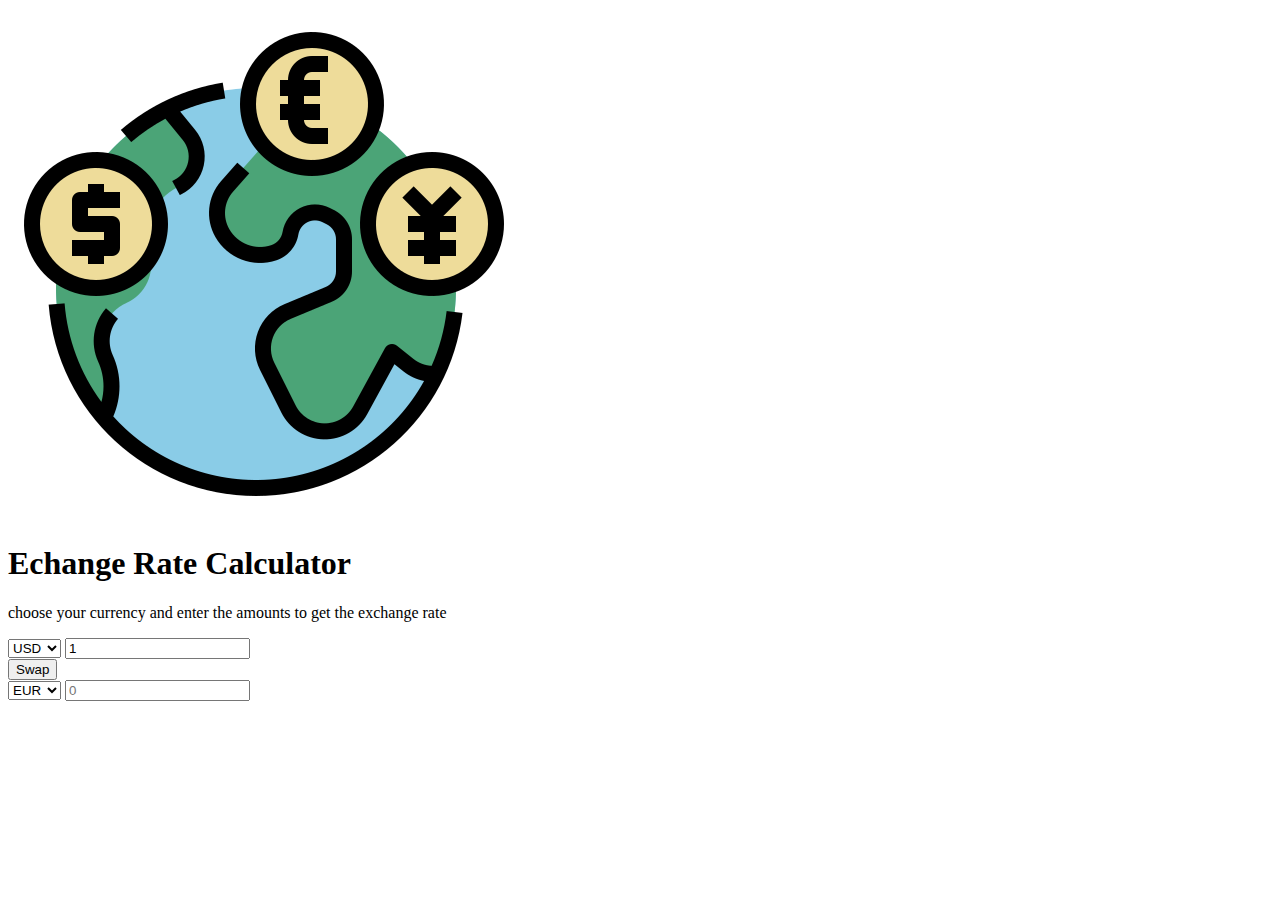
==== currencyConverter/index.html @ dea587a9 "project html" ====
<!DOCTYPE html>
<html lang="en">
<head>
    <meta charset="UTF-8">
    <meta name="viewport" content="width=device-width, initial-scale=1.0">
    <title>Currency Exchange Rate Calculator</title>
    <link rel="stylesheet" href="styles.css">
    <script type="text/javascript" src="script.js" defer></script>
</head>
<body>
    <img src="/currencyConverter/currency.png" alt="An image of the British Pound, US Dollar, 
    Chinese Yen and EU Euro in a multicolored logo">
    <h1>Echange Rate Calculator</h1>
    <p>choose your currency and enter the amounts to get the exchange rate</p>

    <div class="currency">
        <!--Currency Country Codes-->
        <select id="currency-one">
            <option value="AED">AED</option>
            <option value="ARS">ARS</option>
            <option value="AUD">AUD</option>
            <option value="BGN">BGN</option>
            <option value="BRL">BRL</option>
            <option value="BSD">BSD</option>
            <option value="CAD">CAD</option>
            <option value="CHF">CHF</option>
            <option value="CLP">CLP</option>
            <option value="CNY">CNY</option>
            <option value="COP">COP</option>
            <option value="CZK">CZK</option>
            <option value="DKK">DKK</option>
            <option value="DOP">DOP</option>
            <option value="EGP">EGP</option>
            <option value="EUR">EUR</option>
            <option value="FJD">FJD</option>
            <option value="GBP">GBP</option>
            <option value="GTQ">GTQ</option>
            <option value="HKD">HKD</option>
            <option value="HRK">HRK</option>
            <option value="HUF">HUF</option>
            <option value="IDR">IDR</option>
            <option value="ILS">ILS</option>
            <option value="INR">INR</option>
            <option value="ISK">ISK</option>
            <option value="JPY">JPY</option>
            <option value="KRW">KRW</option>
            <option value="KZT">KZT</option>
            <option value="MXN">MXN</option>
            <option value="MYR">MYR</option>
            <option value="NOK">NOK</option>
            <option value="NZD">NZD</option>
            <option value="PAB">PAB</option>
            <option value="PEN">PEN</option>
            <option value="PHP">PHP</option>
            <option value="PKR">PKR</option>
            <option value="PLN">PLN</option>
            <option value="PYG">PYG</option>
            <option value="RON">RON</option>
            <option value="RUB">RUB</option>
            <option value="SAR">SAR</option>
            <option value="SEK">SEK</option>
            <option value="SGD">SGD</option>
            <option value="THB">THB</option>
            <option value="TRY">TRY</option>
            <option value="TWD">TWD</option>
            <option value="UAH">UAH</option>
            <option value="USD" selected>USD</option>
            <option value="UYU">UYU</option>
            <option value="VND">VND</option>
            <option value="ZAR">ZAR</option>
        </select>
        <input type="number" id="amount-one" placeholder="0" value="1" />
      </div>

      <div class="swap-rate-container">
        <button class="button" id="rate">Swap</button>
        
        <div class="rate" id="rate"></div>
      </div>

      <div class="currency">
        <select id="currency-two">
        <!--Currency Country Codes-->
            <option value="AED">AED</option>
            <option value="ARS">ARS</option>
            <option value="AUD">AUD</option>
            <option value="BGN">BGN</option>
            <option value="BRL">BRL</option>
            <option value="BSD">BSD</option>
            <option value="CAD">CAD</option>
            <option value="CHF">CHF</option>
            <option value="CLP">CLP</option>
            <option value="CNY">CNY</option>
            <option value="COP">COP</option>
            <option value="CZK">CZK</option>
            <option value="DKK">DKK</option>
            <option value="DOP">DOP</option>
            <option value="EGP">EGP</option>
            <option value="EUR" selected>EUR</option>
            <option value="FJD">FJD</option>
            <option value="GBP">GBP</option>
            <option value="GTQ">GTQ</option>
            <option value="HKD">HKD</option>
            <option value="HRK">HRK</option>
            <option value="HUF">HUF</option>
            <option value="IDR">IDR</option>
            <option value="ILS">ILS</option>
            <option value="INR">INR</option>
            <option value="ISK">ISK</option>
            <option value="JPY">JPY</option>
            <option value="KRW">KRW</option>
            <option value="KZT">KZT</option>
            <option value="MXN">MXN</option>
            <option value="MYR">MYR</option>
            <option value="NOK">NOK</option>
            <option value="NZD">NZD</option>
            <option value="PAB">PAB</option>
            <option value="PEN">PEN</option>
            <option value="PHP">PHP</option>
            <option value="PKR">PKR</option>
            <option value="PLN">PLN</option>
            <option value="PYG">PYG</option>
            <option value="RON">RON</option>
            <option value="RUB">RUB</option>
            <option value="SAR">SAR</option>
            <option value="SEK">SEK</option>
            <option value="SGD">SGD</option>
            <option value="THB">THB</option>
            <option value="TRY">TRY</option>
            <option value="TWD">TWD</option>
            <option value="UAH">UAH</option>
            <option value="USD">USD</option>
            <option value="UYU">UYU</option>
            <option value="VND">VND</option>
            <option value="ZAR">ZAR</option>
        </select>
        <input type="number" id="amount-two" placeholder="0"/>
      </div>

 
    
</body>
</html>
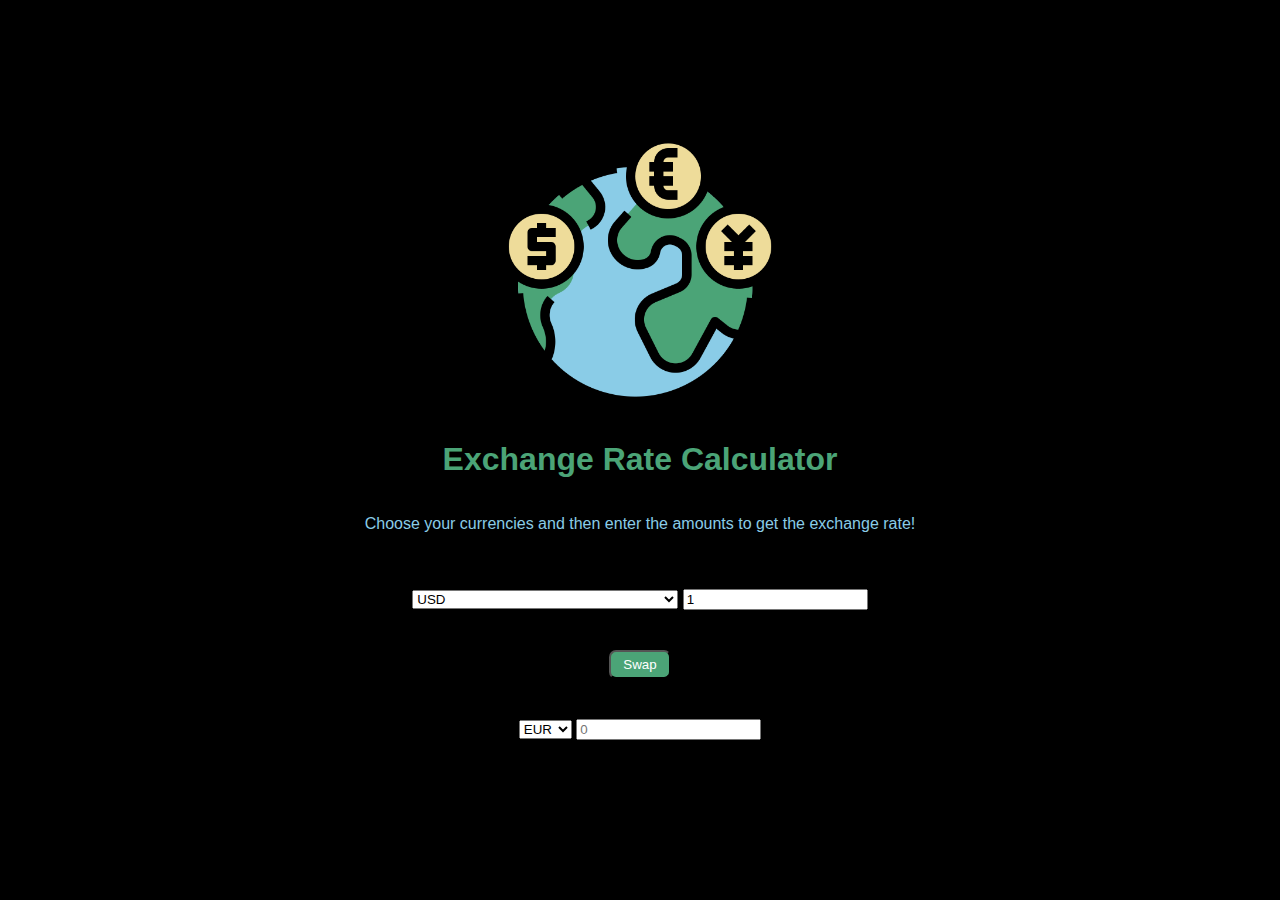
==== commit c7275e50: "css basic styling q" ====
--- a/currencyConverter/index.html
+++ b/currencyConverter/index.html
@@ -8,16 +8,16 @@
     <script type="text/javascript" src="script.js" defer></script>
 </head>
 <body>
-    <img src="/currencyConverter/currency.png" alt="An image of the British Pound, US Dollar, 
+    <img src="/currencyConverter/currency.png" class="img" alt="An image of the British Pound, US Dollar, 
     Chinese Yen and EU Euro in a multicolored logo">
-    <h1>Echange Rate Calculator</h1>
-    <p>choose your currency and enter the amounts to get the exchange rate</p>
+    <h1>Exchange Rate Calculator</h1>
+    <p>Choose your currencies and then enter the amounts to get the exchange rate!</p>
 
     <div class="currency">
         <!--Currency Country Codes-->
         <select id="currency-one">
-            <option value="AED">AED</option>
-            <option value="ARS">ARS</option>
+            <option value="AED">AED - United Arab Emirates UAE Dirham</option>
+            <option value="ARS">ARS </option>
             <option value="AUD">AUD</option>
             <option value="BGN">BGN</option>
             <option value="BRL">BRL</option>
@@ -33,7 +33,7 @@
             <option value="EGP">EGP</option>
             <option value="EUR">EUR</option>
             <option value="FJD">FJD</option>
-            <option value="GBP">GBP</option>
+            <option value="GBP">GBP - United Kingdom Pound Sterling</option>
             <option value="GTQ">GTQ</option>
             <option value="HKD">HKD</option>
             <option value="HRK">HRK</option>
@@ -74,7 +74,7 @@
 
       <div class="swap-rate-container">
         <button class="button" id="rate">Swap</button>
-        
+
         <div class="rate" id="rate"></div>
       </div>
 
--- a/currencyConverter/styles.css
+++ b/currencyConverter/styles.css
@@ -0,0 +1,46 @@
+:root {
+    --primary-color: #4ba477;
+    --secondary-color: #8acce7;
+}
+
+* {
+    box-sizing: border-box;
+}
+
+body {
+    background-color: #000;
+    display: flex;
+    font-family: Arial, Helvetica, sans-serif;
+    flex-direction: column;
+    align-items: center;
+    justify-content: center;
+    height: 100vh;
+    margin: 0;
+    padding: 15px;
+}
+
+h1 {
+    color: var(--primary-color);
+}
+
+p {
+    color: var(--secondary-color);
+}
+
+.button {
+    color: #fff;
+    background-color: var(--primary-color);
+    cursor: pointer;
+    border-radius: 7px;
+    font-size: 20px bold ;
+    padding: 5px 12px;
+}
+
+.img {
+    width: 300px;
+}
+
+.currency {
+    padding: 40px 0px;
+    
+}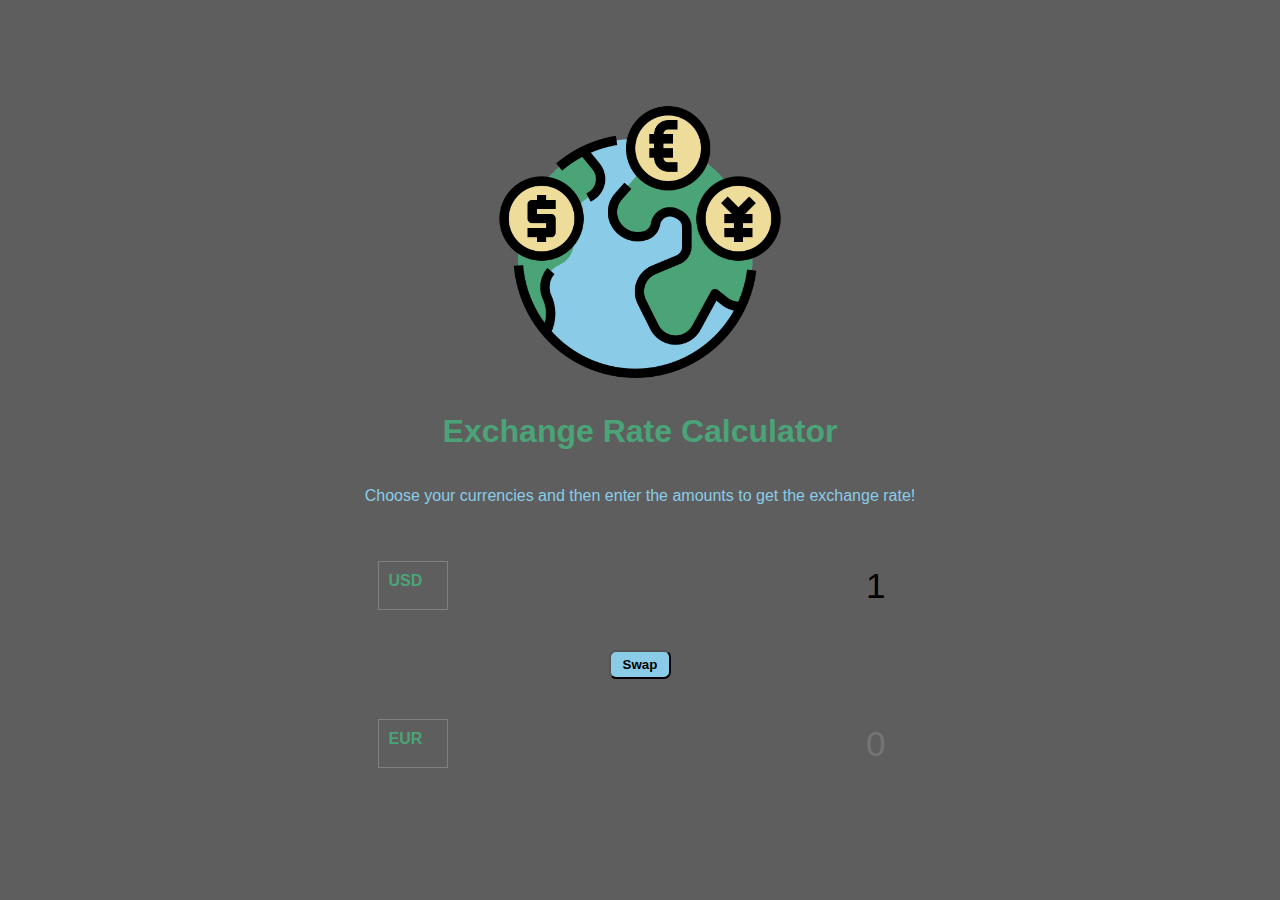
==== commit d5705dad: "finishing css styling" ====
--- a/currencyConverter/index.html
+++ b/currencyConverter/index.html
@@ -16,7 +16,7 @@
     <div class="currency">
         <!--Currency Country Codes-->
         <select id="currency-one">
-            <option value="AED">AED - United Arab Emirates UAE Dirham</option>
+            <option value="AED">AED</option>
             <option value="ARS">ARS </option>
             <option value="AUD">AUD</option>
             <option value="BGN">BGN</option>
@@ -33,7 +33,7 @@
             <option value="EGP">EGP</option>
             <option value="EUR">EUR</option>
             <option value="FJD">FJD</option>
-            <option value="GBP">GBP - United Kingdom Pound Sterling</option>
+            <option value="GBP">GBP</option>
             <option value="GTQ">GTQ</option>
             <option value="HKD">HKD</option>
             <option value="HRK">HRK</option>
--- a/currencyConverter/styles.css
+++ b/currencyConverter/styles.css
@@ -8,7 +8,8 @@
 }
 
 body {
-    background-color: #000;
+    /* I'm putting the background this color for now because it's easier to work around with */
+    background-color: #5e5e5e;
     display: flex;
     font-family: Arial, Helvetica, sans-serif;
     flex-direction: column;
@@ -28,8 +29,9 @@
 }
 
 .button {
-    color: #fff;
-    background-color: var(--primary-color);
+    color: #000;
+    font-weight: bold;
+    background-color: var(--secondary-color);
     cursor: pointer;
     border-radius: 7px;
     font-size: 20px bold ;
@@ -42,5 +44,42 @@
 
 .currency {
     padding: 40px 0px;
-    
+    display: flex;
+    align-items: center;
+    justify-content: space-between;
+}
+
+.currency select {
+    color: var(--primary-color);
+    font-weight: bold;
+    padding: 10px 20px 20px 10px;
+    appearance: none;
+    border: 1px solid gray;
+    font-size: 16px;
+    background: transparent;
+}
+
+.currency input {
+    border: 0;
+    background: transparent;
+    font-size: 35px;
+    text-align: right;
+}
+
+.swap-rate-container {
+    display: flex;
+    align-items: center;
+    justify-content: space-between;
+}
+
+rate {
+    color: var(--primary-color-color);
+    font-size: 14px;
+    padding: 0 10px;
+}
+
+@media (max-width: 600px) {
+    .currency input {
+        width: 200px;
+    }
 }